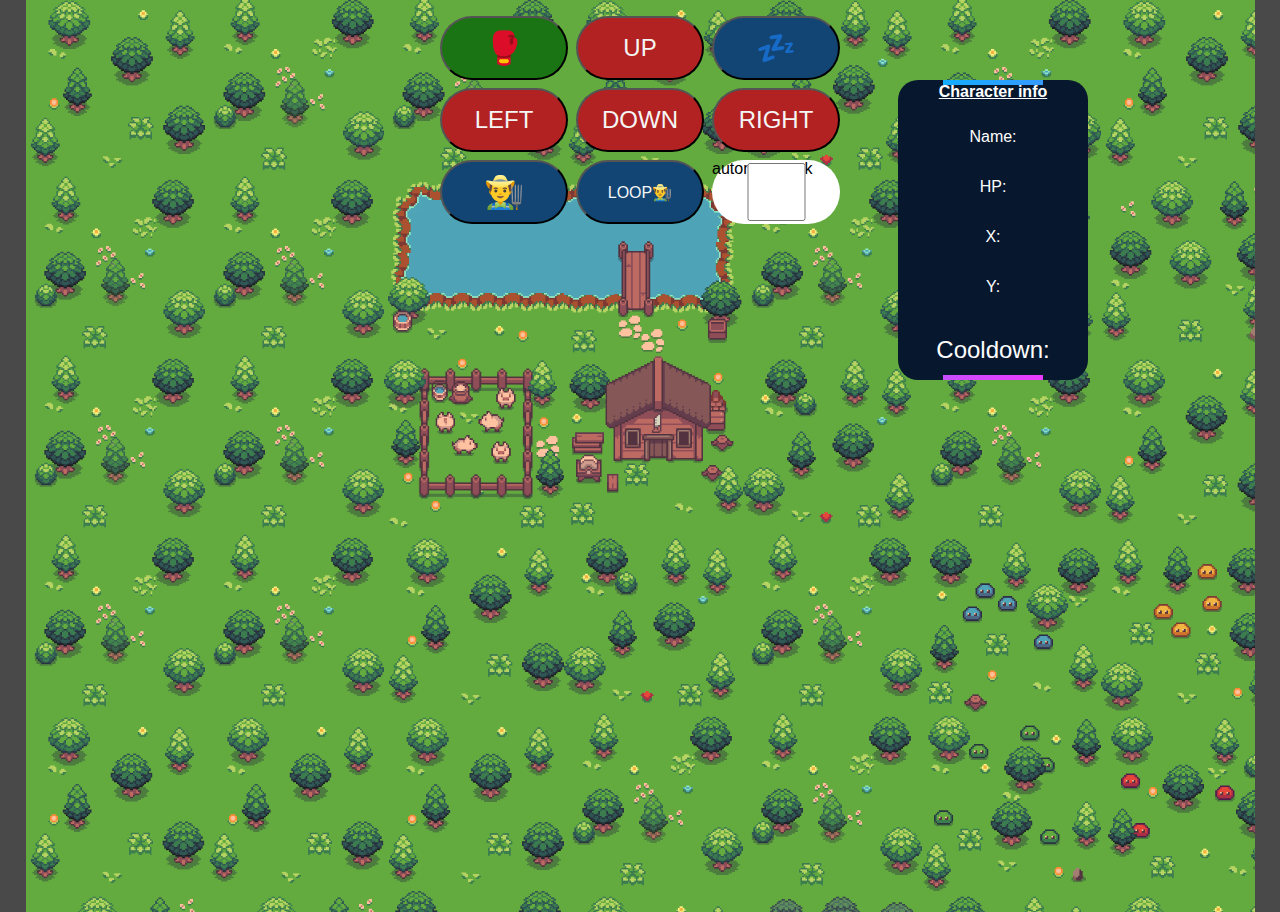
==== index.html @ b286ee76 "first commit" ====
<!DOCTYPE html>
<html lang="en">
<head>
    <meta charset="UTF-8">
    <meta name="viewport" content="width=device-width, initial-scale=1.0">
    <link rel="stylesheet" href="style.css">
    <script src="script.js" defer></script>
    <title>Document</title>
</head>
<body>
    <img src="Namnlös.png" alt="" class="background">
    <section class="buttons">
        <button class="buttons__up">UP</button>
        <button class="buttons__right">RIGHT</button>
        <button class="buttons__left">LEFT</button>
        <button class="buttons__down">DOWN</button>
        <button class="buttons__attack">🥊</button>
        <button class="buttons__rest">💤</button>
        <button class="buttons__gather">👨‍🌾</button>
        <button class="buttons__gather--loop">LOOP👨‍🌾</button>
        <label for="automate" id="automate">automate task</label>
        <input type="checkbox" id="automate">
    </section>
    
    <section class="console">
        <h1 class="console__header"><u>Character info</u></h1>
        <p class="console__name">Name:</p>
        <p class="console__hp">HP:</p>
        <p class="console__y--position">X:</p>
        <p class="console__x--position">Y:</p>
        <p class="console__cooldown">Cooldown:</p>
        
    </section>
    
    
</body>
</html>
---- style.css ----
body {
    background-color: rgb(73, 73, 73);
    display: flex;
    height: auto;
    width: auto;
    max-width: 100%;
    max-height: 100%;
    align-items: center;
    flex-direction: column;
    margin: 0;
    font-family: 'Gill Sans', 'Gill Sans MT', Calibri, 'Trebuchet MS', sans-serif;
}

.background {
    display: flex;
    position: absolute;
    width: auto;
    height: auto;
    z-index: -1;
    justify-content: center;
    align-items: center;
}

.buttons {
    position: relative;
    display: grid;
    grid-template-columns: repeat(3, 100%);
    grid-template-rows: repeat(3, 100%);
    width: 8rem;
    height: 4rem;
    gap: 0.5rem;
    margin-top: 1rem;
    justify-content: center;
}

.buttons__up {
    grid-column: 2/3;
    grid-row: 1/2;
    border-radius: 99rem;
    background-color: firebrick;
    color: whitesmoke;
    cursor: pointer;
    font-family: 'Gill Sans', 'Gill Sans MT', Calibri, 'Trebuchet MS', sans-serif;
    font-size: 1.5rem;
}

.buttons__right{
    grid-column: 3/3;
    grid-row: 2/3;
    border-radius: 99rem;
    background-color: firebrick;
    color: whitesmoke;
    cursor: pointer;
    font-family: 'Gill Sans', 'Gill Sans MT', Calibri, 'Trebuchet MS', sans-serif;
    font-size: 1.5rem;
    
}

.buttons__left {
    grid-column: 1/2;
    grid-row: 2/3;
    border-radius: 99rem;
    background-color: firebrick;
    color: whitesmoke;
    cursor: pointer;
    font-family: 'Gill Sans', 'Gill Sans MT', Calibri, 'Trebuchet MS', sans-serif;
    font-size: 1.5rem;
}

.buttons__down {
    grid-column: 2/3;
    grid-row: 2/3;
    border-radius: 99rem;
    background-color: firebrick;
    color: whitesmoke;
    cursor: pointer;
    font-family: 'Gill Sans', 'Gill Sans MT', Calibri, 'Trebuchet MS', sans-serif;
    font-size: 1.5rem;
}

.buttons__attack {
    grid-column: 1/2;
    grid-row: 1/2;
    border-radius: 99rem;
    background-color: rgb(27, 116, 19);
    color: whitesmoke;
    cursor: pointer;
    font-size: 2rem;
}

.buttons__rest {
    grid-column: 3/4;
    grid-row: 1/2;
    border-radius: 99rem;
    background-color: rgb(19, 69, 116);
    color: whitesmoke;
    cursor: pointer;
    font-size: 2rem;
}

.buttons__gather {
    grid-column: 1/2;
    grid-row: 3/4;
    border-radius: 99rem;
    background-color: rgb(19, 69, 116);
    color: whitesmoke;
    cursor: pointer;
    font-size: 2rem;
}

.buttons__gather--loop {
    grid-column: 2/3;
    grid-row: 3/4;
    border-radius: 99rem;
    background-color: rgb(19, 69, 116);
    color: whitesmoke;
    cursor: pointer;
    font-size: 1rem;
}

#automate {
  grid-column: 3/4;
  grid-row: 3/4;
  border-radius: 99rem;
  background-color: rgb(255, 255, 255);
  color: rgb(0, 0, 0);
  cursor: pointer;
  font-size: 1rem;
}
.console {
    width: 190px;
    height: 300px;
    background: #07182E;
    position: relative;
    display: flex;
    align-self: flex-end;
    flex-direction: column;
    place-content: center;
    place-items: center;
    overflow: hidden;
    border-radius: 20px;
    right: 15%;
  }
  
  .console__header {
    z-index: 1;
    color: white;
    font-size: 1em;
  }

  .console__name {
    z-index: 1;
    color: white;
    font-size: 1em;
  }

  .console__hp {
    z-index: 1;
    color: white;
    font-size: 1em;
  }

  .console__y--position {
    z-index: 1;
    color: white;
    font-size: 1em;
  }

  .console__x--position {
    z-index: 1;
    color: white;
    font-size: 1em;
  }

  .console__cooldown {
    z-index: 1;
    color: white;
    font-size: 1.5em;
  }
  .console::before {
    content: '';
    position: absolute;
    width: 100px;
    background-image: linear-gradient(150deg, rgb(0, 183, 255), rgb(255, 48, 255));
    height: 120%;
    animation: rotBGimg 3s linear infinite;
    transition: all 0.2s linear;
  }
  
  @keyframes rotBGimg {
    from {
      transform: rotate(0deg);
    }
  
    to {
      transform: rotate(360deg);
    }
  }
  
  .console::after {
    content: '';
    position: absolute;
    background: #07182E;
    ;
    inset: 5px;
    border-radius: 15px;
  }
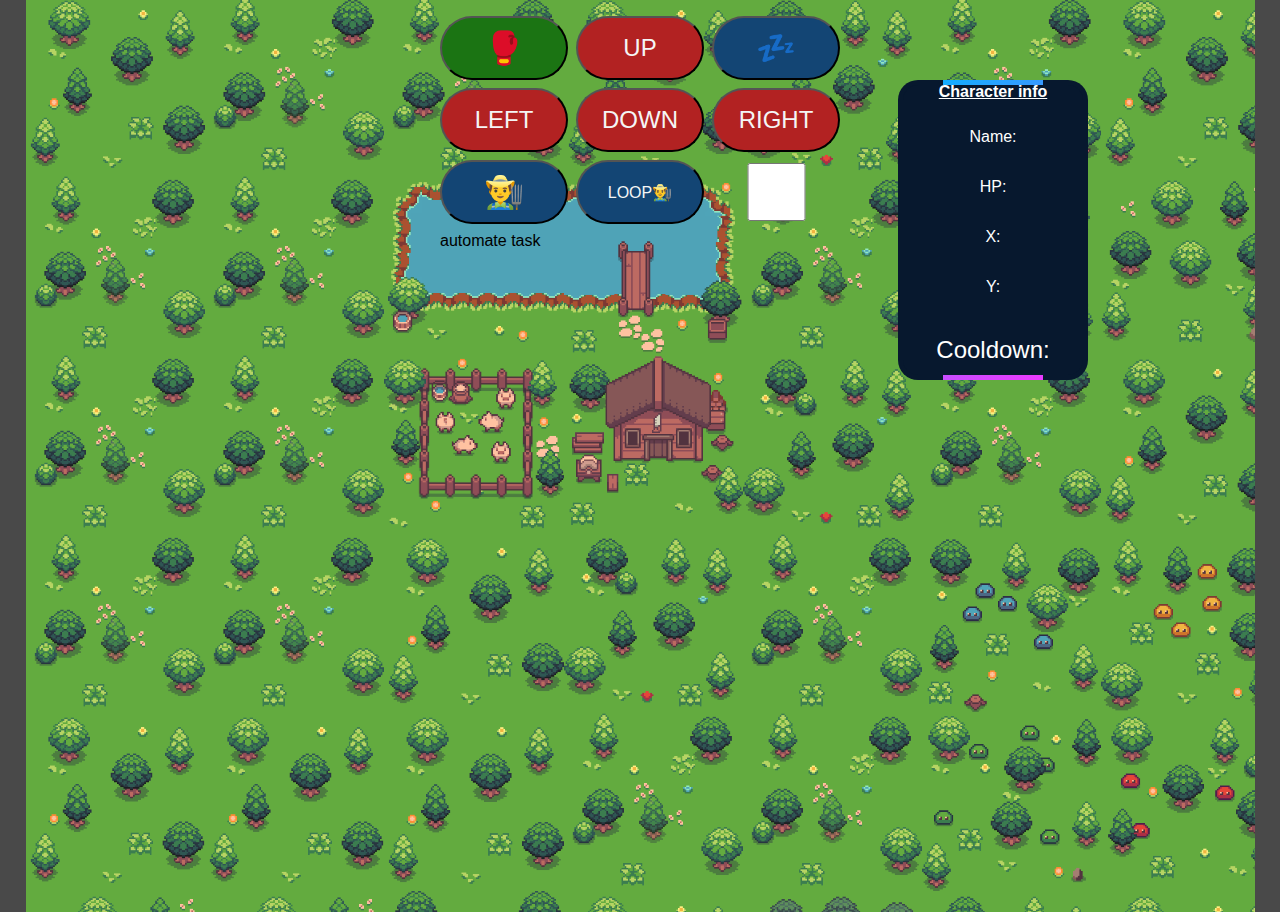
==== commit 656d407e: "uppdaterat JS som fungerar utöver cooldown vid rest" ====
--- a/index.html
+++ b/index.html
@@ -18,7 +18,7 @@
         <button class="buttons__rest">💤</button>
         <button class="buttons__gather">👨‍🌾</button>
         <button class="buttons__gather--loop">LOOP👨‍🌾</button>
-        <label for="automate" id="automate">automate task</label>
+        <label for="automate">automate task</label>
         <input type="checkbox" id="automate">
     </section>
     
